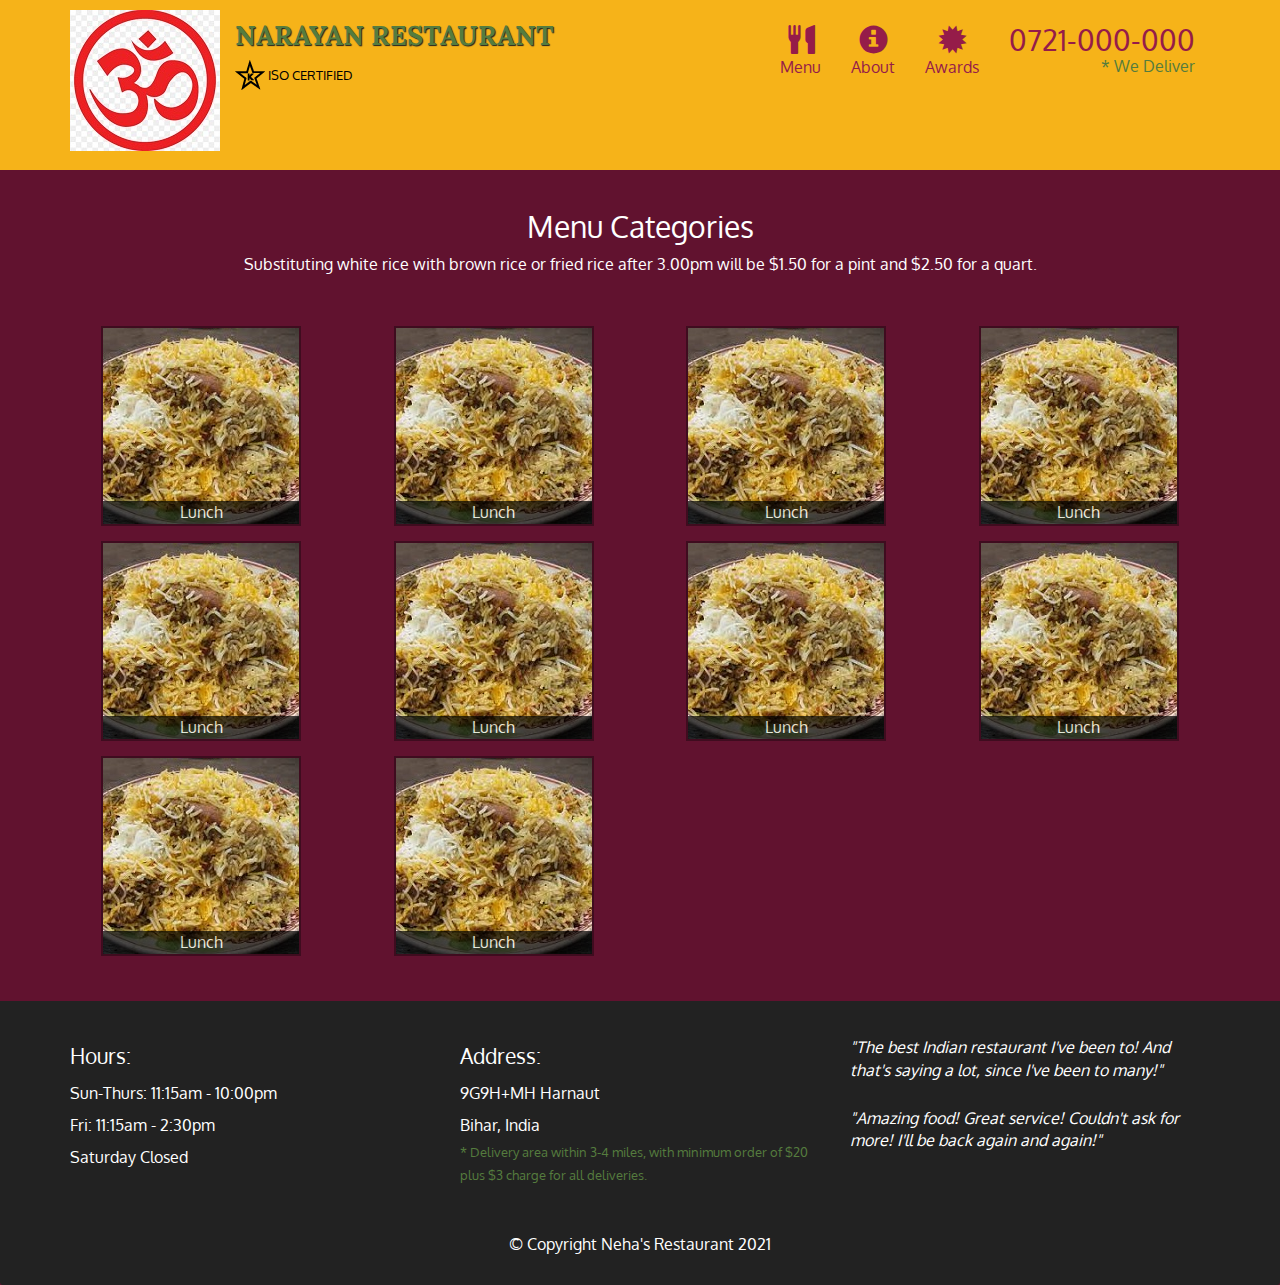
==== menu-categories.html @ addd34a8 "menu categories" ====
<!doctype html>
<html lang="en">
  <head>
    <meta charset="utf-8">
    <meta http-equiv="X-UA-Compatible" content="IE=edge">
    <meta name="viewport" content="width=device-width, initial-scale=1">
    <title>Neha's Indian Restaurant</title>
    <link rel="stylesheet" href="css/bootstrap.min.css">
    <link rel="stylesheet" href="css/styles.css">
    <link href='https://fonts.googleapis.com/css?family=Oxygen:400,300,700' rel='stylesheet' type='text/css'>
    <link href='https://fonts.googleapis.com/css?family=Lora' rel='stylesheet' type='text/css'>
  </head>
<body>
  <header>
    <nav id="header-nav"  class="navbar navbar-default">
      <div class="container">
        <div class="navbar-header">
          <a href="index.html" class="pull-left visible-md visible-lg">
            <div id="logo-img" alt="Logo image"></div>
          </a>

          <div class="navbar-brand">
            <a href="index.html"><h1>Narayan Restaurant</h1></a>
            <p>
            <img src="images/star-k-logo.png" alt="ISO Certification">
            <span>ISO Certified</span>
            </p>
          </div>

          <button type="button" class="navbar-toggle collapsed" data-toggle="collapse" data-target="#collapsable-nav" aria-expanded="false">
            <span class="sr-only">Toggle navigation</span>
            <span class="icon-bar"></span>
            <span class="icon-bar"></span>
            <span class="icon-bar"></span>
          </button>
        </div>

        <div id="collapsable-nav" class="collapse navbar-collapse">
          <ul id="nav-list" class="nav navbar-nav navbar-right">
            <li>
              <a href="menu-categories.html">
                <span class="glyphicon glyphicon-cutlery"></span><br class="hidden-xs"> Menu</a>
            </li>
            <li>
              <a href="#">
                <span class="glyphicon glyphicon-info-sign"></span><br class="hidden-xs"> About</a>
            </li>
            <li>
              <a href="#">
                <span class="glyphicon glyphicon-certificate"></span><br class="hidden-xs"> Awards</a>
            </li>
            <li id="phone" class="hidden-xs">
              <a href=tel:0721455050>
                <span>0721-000-000</span></a><div>* We Deliver</div>
            </li>
          </ul><!-- #nav-list -->
        </div><!-- .collapse .navbar-collapse -->
      </div><!-- .container -->
    </nav><!-- #header-nav -->
  </header>

  <div id="call-btn" class="visible-xs">
    <a class="btn" href="tel:410-602-5008">
    <span class="glyphicon glyphicon-earphone"></span>
    410-602-5008
    </a>
  </div>
  <div id="xs-deliver" class="text-center visible-xs">* We Deliver</div>

  <div id="main-content" class="container">
    <h2 id="menu-categories-title" class="text-center">Menu Categories</h2>
    <div class="text-center">
      Substituting white rice with brown rice or fried rice after 3.00pm will be $1.50 for a pint and $2.50 for a quart.
    </div>

    <section class="row">
      <div class="col-md-3 col-sm-4 col-xs-6 col-xxs-12">
        <a href="single-category.html">
          <div class="category-tile">
            <img width="200" height="200" src="images/menu/B/B.jpg" alt="lunch">
            <span>Lunch</span>
          </div>
        </a>
      </div>
      <div class="col-md-3 col-sm-4 col-xs-6 col-xxs-12">
        <a href="single-category.html">
          <div class="category-tile">
            <img width="200" height="200" src="images/menu/B/B.jpg" alt="lunch">
            <span>Lunch</span>
          </div>
        </a>
      </div>
      <div class="col-md-3 col-sm-4 col-xs-6 col-xxs-12">
        <a href="single-category.html">
          <div class="category-tile">
            <img width="200" height="200" src="images/menu/B/B.jpg" alt="lunch">
            <span>Lunch</span>
          </div>
        </a>
      </div>
      <div class="col-md-3 col-sm-4 col-xs-6 col-xxs-12">
        <a href="single-category.html">
          <div class="category-tile">
            <img width="200" height="200" src="images/menu/B/B.jpg" alt="lunch">
            <span>Lunch</span>
          </div>
        </a>
      </div>
      <div class="col-md-3 col-sm-4 col-xs-6 col-xxs-12">
        <a href="single-category.html">
          <div class="category-tile">
            <img width="200" height="200" src="images/menu/B/B.jpg" alt="lunch">
            <span>Lunch</span>
          </div>
        </a>
      </div>
      <div class="col-md-3 col-sm-4 col-xs-6 col-xxs-12">
        <a href="single-category.html">
          <div class="category-tile">
            <img width="200" height="200" src="images/menu/B/B.jpg" alt="lunch">
            <span>Lunch</span>
          </div>
        </a>
      </div>
      <div class="col-md-3 col-sm-4 col-xs-6 col-xxs-12">
        <a href="single-category.html">
          <div class="category-tile">
            <img width="200" height="200" src="images/menu/B/B.jpg" alt="lunch">
            <span>Lunch</span>
          </div>
        </a>
      </div>
      <div class="col-md-3 col-sm-4 col-xs-6 col-xxs-12">
        <a href="single-category.html">
          <div class="category-tile">
            <img width="200" height="200" src="images/menu/B/B.jpg" alt="lunch">
            <span>Lunch</span>
          </div>
        </a>
      </div>
      <div class="col-md-3 col-sm-4 col-xs-6 col-xxs-12">
        <a href="single-category.html">
          <div class="category-tile">
            <img width="200" height="200" src="images/menu/B/B.jpg" alt="lunch">
            <span>Lunch</span>
          </div>
        </a>
      </div>
      <div class="col-md-3 col-sm-4 col-xs-6 col-xxs-12">
        <a href="single-category.html">
          <div class="category-tile">
            <img width="200" height="200" src="images/menu/B/B.jpg" alt="lunch">
            <span>Lunch</span>
          </div>
        </a>
      </div>   
    </section>
 </div><!-- End of main-content -->

  <footer class="panel-footer">
    <div class="container">
      <div class="row">
        <section id="hours" class="col-sm-4">
          <span>Hours:</span><br>
          Sun-Thurs: 11:15am - 10:00pm<br>
          Fri: 11:15am - 2:30pm<br>
          Saturday Closed
          <hr class="visible-xs"> <!--line separator-->
        </section>
        <section id="address" class="col-sm-4">
          <span>Address:</span><br>
          9G9H+MH Harnaut<br>
          Bihar, India
          <p>* Delivery area within 3-4 miles, with minimum order of $20 plus $3 charge for all deliveries.</p>
          <hr class="visible-xs">
        </section>
        <section id="testimonials" class="col-sm-4">
          <p>"The best Indian restaurant I've been to! And that's saying a lot, since I've been to many!"</p>
          <p>"Amazing food! Great service! Couldn't ask for more! I'll be back again and again!"</p>
        </section>
      </div>
      <div class="text-center">&copy; Copyright Neha's Restaurant 2021</div>
    </div>
  </footer>


  <!-- jQuery (Bootstrap JS plugins depend on it) -->
  <script src="js/jquery-2.1.4.min.js"></script>
  <script src="js/bootstrap.min.js"></script>
  <script src="js/script.js"></script>
</body>
</html>
---- css/styles.css ----
body {
	font-size: 16px;
	color: #fff;
	background-color: #61122f;
	font-family: 'Oxygen', sans-serif;
}
/** HEADER **/
#header-nav {
	background-color: #f6b319; /*#f6b319*/
	border-radius: 0;
	border: 0;
}
#logo-img {
	background: url('../images/om1.png') no-repeat;
	width: 150px;
	height: 150px;
	margin: 10px 15px 10px 0;
}
.navbar-brand {
  padding-top: 25px;
}
.navbar-brand h1 { /* Restaurant name */
  font-family: 'Lora', serif;
  color: #557c3e;
  font-size: 1.5em;
  text-transform: uppercase;
  font-weight: bold;
  text-shadow: 1px 1px 1px #222;
  margin-top: 0;
  margin-bottom: 0;
  line-height: .75;
}
.navbar-brand a:hover, .navbar-brand a:focus {
	text-decoration: none;
}
.navbar-brand p {
	color: #000;
	text-transform: uppercase;
	font-size: .7em;
	margin-top: 15px;
}
.navbar-brand p span {
	vertical-align: middle;
}

#nav-list {
  margin-top: 10px;
}
#nav-list a {
  color: #951C49;
  text-align: center;
}
#nav-list a:hover {
  background: #E7E7E7;
}
#nav-list a span {
  font-size: 1.8em;
}

#phone {
  margin-top: 5px;
}
#phone a { /* Phone number */
  text-align: right;
  padding-bottom: 0;
}
#phone div { /* We Deliver */
  color: #557c3e;
  text-align: right;
  padding-right: 15px;
}

.navbar-header button.navbar-toggle, .navbar-header .icon-bar {
  border: 1px solid #61122f;
}
.navbar-header button.navbar-toggle {
  clear: both;
  margin-top: -30px;
}
/* END HEADER */
/*footer*/
.panel-footer {
  margin-top: 30px;
  padding-top: 35px;
  padding-bottom: 30px;
  background-color: #222;
  border-top: 0;
}
.panel-footer div.row {
  margin-bottom: 35px;
}

#hours, #address {
  line-height: 2;
}
#hours > span, #address > span {
  font-size: 1.3em; /*increase 30%*/
}

#address p {
  color: #557c3e;
  font-size: .8em;
  line-height: 1.8;
}

#testimonials {
  font-style: italic;
}

#testimonials p:nth-child(2) {
  margin-top: 25px;
}
/* END footer */

.container .jumbotron {
    box-shadow: 0 0 50px #3F0C1F;
    border: 2px solid #3F0C1F;
}

#menu-tile, #specials-tile, #map-tile {
  height: 250px;
  width: 100%;
  margin-bottom: 15px;
  position: relative;
  border: 2px solid #3F0C1F;
  overflow: hidden;
}

#menu-tile:hover, #specials-tile:hover, #map-tile:hover {
  box-shadow: 0 1px 5px 1px #cccccc;
}

#menu-tile {
  background: url('../images/menu-tile.jpg') no-repeat;
  background-position: center;
}

#specials-tile {
  background: url('../images/specials-tile.jpg') no-repeat;
  background-position: center;
}

#menu-tile span, #specials-tile span, #map-tile span {
  position: absolute;
  bottom: 0;
  right: 0;
  width: 100%;
  text-align: center;
  font-size: 1.4em;
  text-transform: uppercase;
  background-color: #000;
  color: #fff;
  opacity: .7;
}
/* END HOME PAGE */

/* MENU CATEGORIES PAGE */

.category-tile {
  position: relative; /* anchor for span that follows */
  border: 2px solid #3F0C1F;
  overflow: hidden;
  width: 200px; /*same as image width and height*/
  height: 200px;
  margin: 0 auto 15px;
}
.category-tile span{
  position: absolute;
  bottom: 0;
  right: 0;
  width: 100%;
  text-align: center;
  font-size: 1.2em
  text-transform: uppercase;
  background-color: #000;
  color: #fff;
  opacity: .7;
}
.category-tile:hover { /* hover highlights with shadow*/
  box-shadow: 0 1px 5px 1px #cccccc;
}

#menu-categories-title + div { /* menu categories and next child element */
  margin-bottom: 50px;
}

/********** Large devices only ***********/
@media (min-width: 1200px) {
  .container .jumbotron {
    background: url('../images/jumbotron_1200.jpg') no-repeat;
    height: 675px;
  }

}

/********* Medium devices only ***********/
@media (min-width: 992px) and (max-width: 1199px) {
  /* HEader */
  #logo-img {
    background: url('../images/om1_medium.png') no-repeat;
    width: 100px;
    height: 100px;
    margin: 5px 5px 5px 0;
  }
  /* End Header */
  .container .jumbotron {
    background: url('../images/jumbotron_992.jpg') no-repeat;
    height: 558px;
  }
}

/********** Small devices only ***********/
@media (min-width: 768px) and (max-width: 991px) {
  .container .jumbotron {
    background: url('../images/jumbotron_768.jpg') no-repeat;
    height: 432px;

  }
}

/********** Extra small devices only ***********/
@media (max-width: 767px) {
  /* Header */
  .navbar-brand {
    padding-top: 10px;
    height: 80px;
  }
  .navbar-brand h1 {
    padding-top: 10px;
    font-size: 5vw;
  }
  .navbar-brand p {
    font-size: .6em;
    margin-top: 12px;
  }
  .navbar-brand p img {
    height: 20px;
  }
  #collapsable-nav a {
    font-size: 1.2em;
  }
  #collapsable-nav a span {
    font-size: 1em;
    margin-right: 5px;
  }
  #call-btn > a {
    font-size: 1.5em;
    display: block;
    margin: 0 20px;
    padding: 10px;
    border: 2px solid #fff;
    background-color: #f6b319;
    color:#951c49;
  }
  #xs-deliver {
    margin-top: 5px;
    font-size: .7em;
    letter-spacing: .1em;
    text-transform: uppercase;
  }

  /* End Header */

  /* Footer */
  .panel-footer section {
    margin-bottom: 30px;
    text-align: center;
  }
  .panel-footer section:nth-child(3) {
    margin-bottom: 0; /*margin already exists on the whole row*/
  }
  .panel-footer section hr {
    width:50%;
  }

  /* End Footer */

  /* Home Page */
  .container .jumbotron {
    margin-top: 30px;
    padding: 0;
  }
  #menu-tile, #specials-tile {
    width: 360px;
    margin: 0 auto 15px;
  }
}

/********** Extra small devices only ***********/
@media (max-width: 479px) {
  .navbar-brand h1 {
    padding-top: 5px;
    font-size: 6vw;
  }
  #menu-tile, #specials-tile {
    width: 280px;
    margin: 0 auto 15px;
  }

  .col-xxs-12 {
    position: relative;
    min-height: 1px;
    padding-right: 15px;
    padding-left: 15px;
    float: left;
    width: 100%;
  }
}
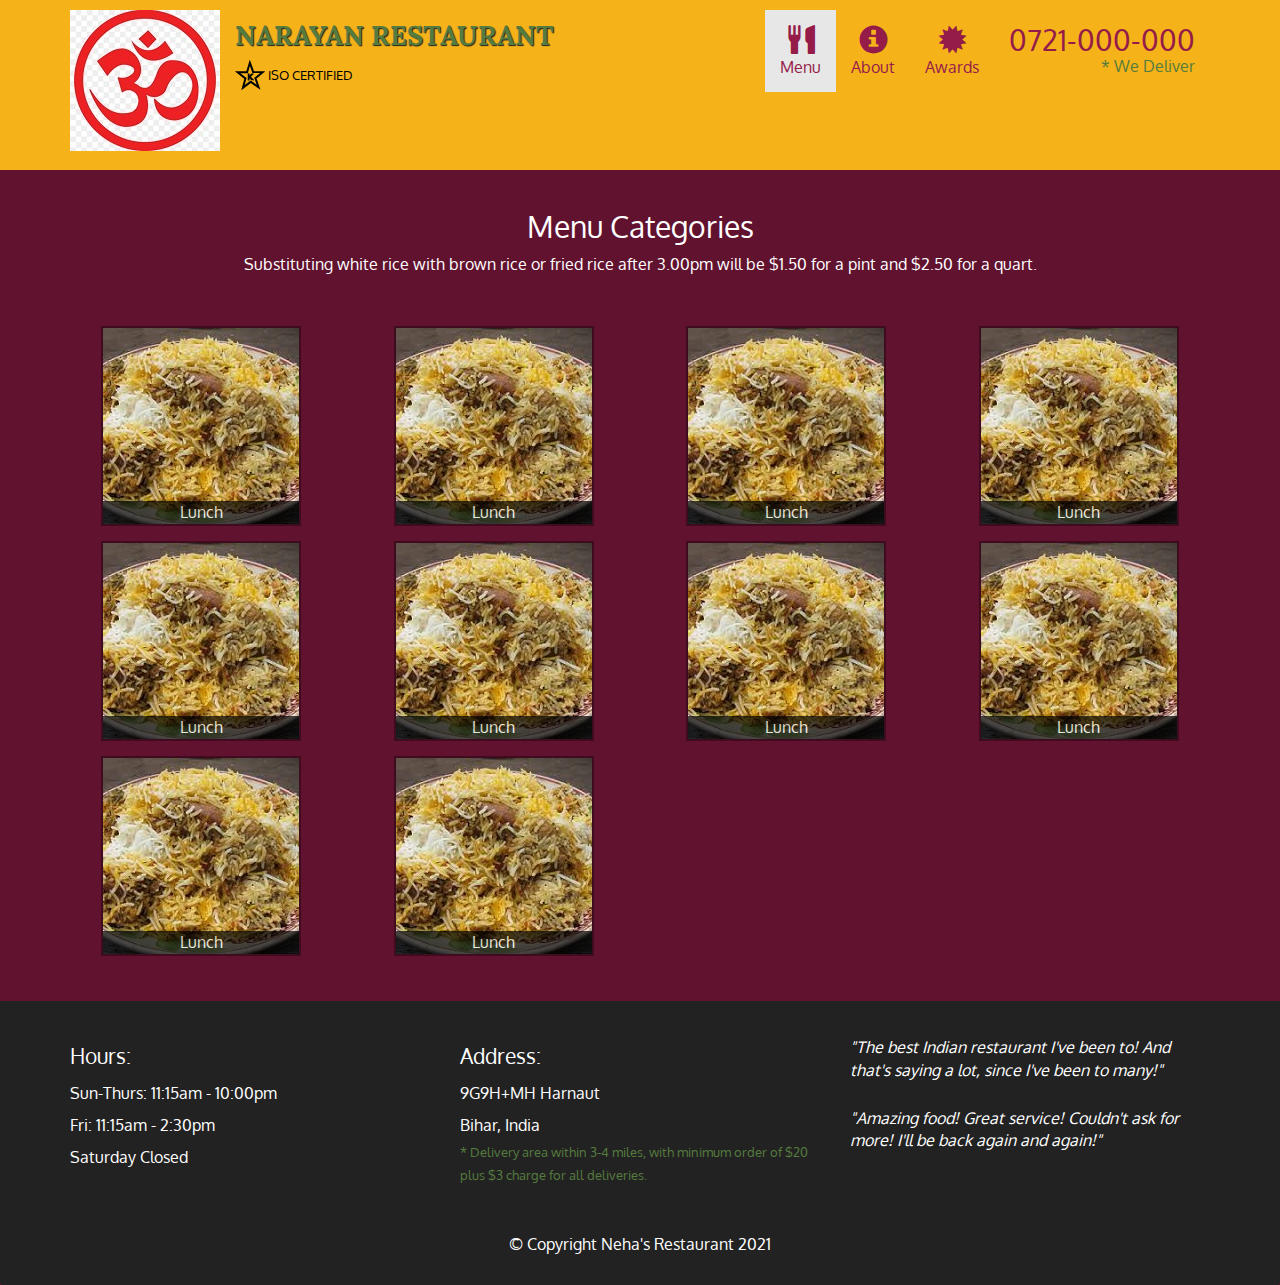
==== commit cb6c5126: "xs mobile menu" ====
--- a/menu-categories.html
+++ b/menu-categories.html
@@ -37,7 +37,12 @@
 
         <div id="collapsable-nav" class="collapse navbar-collapse">
           <ul id="nav-list" class="nav navbar-nav navbar-right">
-            <li>
+            <li class="visible-xs">
+              <a href="index.html">
+                <span class="glyphicon glyphicon-home"></span> Home
+              </a>              
+            </li>
+            <li class="active">
               <a href="menu-categories.html">
                 <span class="glyphicon glyphicon-cutlery"></span><br class="hidden-xs"> Menu</a>
             </li>
--- a/css/styles.css
+++ b/css/styles.css
@@ -183,6 +183,54 @@
 #menu-categories-title + div { /* menu categories and next child element */
   margin-bottom: 50px;
 }
+/* END MENU CATEGORIES PAGE */
+
+.menu-item-tile {
+  margin-bottom: 25px; 
+}
+.menu-item-tile hr{
+  width: 80%;
+}
+.menu-item-tile .menu-item-price {
+  font-size: 1.1em;
+  text-align: right;
+  margin-top: -15px;
+  margin-right: -15px;*/
+}
+.menu-item-tile .menu-item-price span{
+  font-size: .6em;
+}
+.menu-item-photo {
+  position: relative;
+  border: 2px solid #3F0C1F;
+  overflow: hidden;
+  padding: 0;
+  margin-right: -15px;
+  margin-left: auto;
+  margin-bottom: 20px;
+  max-width: 250px;
+}
+.menu-item-photo div {
+  position: absolute;
+  bottom: 0;
+  right: 0;
+  width: 80px;
+  background-color: #557c3e;
+  text-align: center;
+}
+.menu-item-description {
+  padding-right: 30px;
+}
+h3.menu-item-title {
+  margin: 0 0 10px;
+}
+.menu-item-details {
+  font-size: .9em;
+  font-style: italic;
+}
+
+
+
 
 /********** Large devices only ***********/
 @media (min-width: 1200px) {
@@ -284,9 +332,20 @@
     width: 360px;
     margin: 0 auto 15px;
   }
-}
-
-/********** Extra small devices only ***********/
+
+  .menu-item-photo {
+    margin-right: auto;
+  }
+  .menu-item-tile .menu-item-price {
+    text-align: center;
+  }
+  .menu-item-description {
+    text-align: center;
+
+  }
+}
+
+/********** Super Extra small devices only ***********/
 @media (max-width: 479px) {
   .navbar-brand h1 {
     padding-top: 5px;
